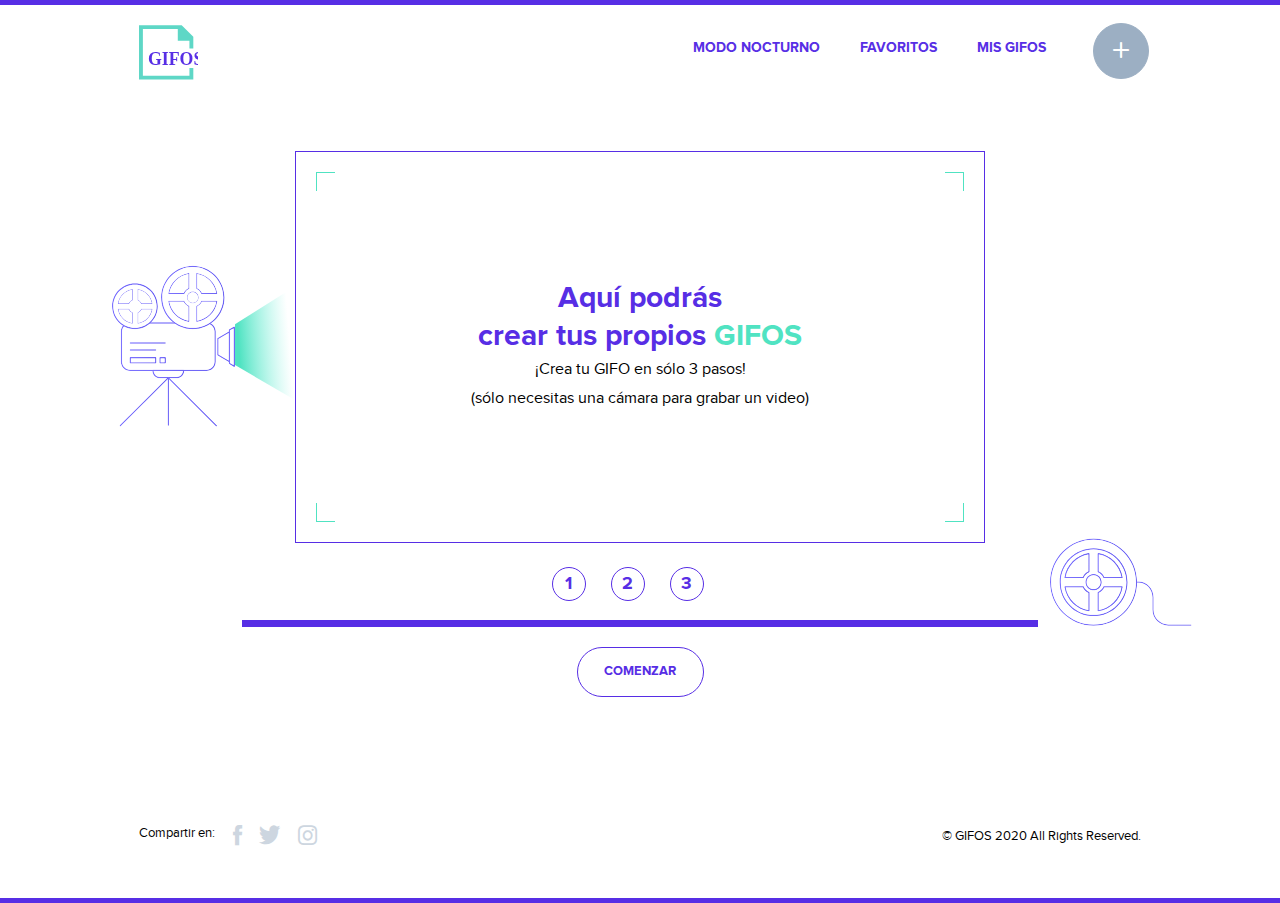
==== create_gifos.html @ 1aa97aee "Fixing create gifos button html, checking HTML Validator, fixing height in create gifos page" ====
<!DOCTYPE html>
<html lang="en">

<head>
    <meta charset="UTF-8">
    <meta name="viewport" content="width=device-width, initial-scale=1.0">
    <title>Create Gifos</title>
    <link rel="icon" sizes="32x32" href="./assets/logo-mobile.svg" type="image/svg+xml">
    <link rel="stylesheet" href="./styles/styles.css">
    <link rel="stylesheet" href="./assets/icomoon/style.css">
</head>

<body class="create-gifos">
    <header class="header">
        <nav class="navigation-bar">
            <input class="navigation-bar__checkbox-menu" type="checkbox" name="checkbox-menu" id="checkbox-menu">
            <i class="icon-burger"></i>
            <i class="icon-close"></i>
            <a class="home-link" href="index.html"><img class="navigation-bar__logo" src="./assets/logo-mobile.svg" alt="Logo página de GifOS"></a>
            <ul class="navigation-bar__menu">
                <li><a href="#" class="menu-item">Modo Nocturno</a></li>
                <li><a href="favorites.html" class="menu-item">Favoritos</a></li>
                <li><a href="my_gifs.html" class="menu-item">Mis GIFOS</a></li>
            </ul>
            <a class="navigation-bar__button current-page-create-gifos" href="./create_gifos.html"><i class="icon-button-crear-gifo"></i></a>
        </nav>
    </header>
    <main class="create-gifos_main">
        <section class="screen">
            <div class="screen-decoration deco1"></div>
            <div class="screen-decoration deco2"></div>
            <div class="screen-decoration deco3"></div>
            <div class="screen-decoration deco4"></div>
            <div class="create-gifos__wrapper">
                <div class="overlay hidden">
                    <div class="overlay-icon"><i class="icon-loader"></i></div>
                    <p class="overlay-info">Estamos subiendo tu gifo</p>
                    <div class="overlay__buttons-wrapper hidden">
                        <button class="card-button" type="button"><i class="icon-icon-download"></i></button>
                        <button class="card-button card-button__link" type="button"><i class="icon-icon-link"></i></button>
                    </div>
                </div>
                <video class="create-gifos__wrapper-image hidden" src="#"></video>
                <h1 class="create-gifos__wrapper-title">Aquí podrás<span class="line-break"></span>crear tus propios <span class="color-change">GIFOS</span></h1>
                <p class="create-gifos__wrapper-info">¡Crea tu GIFO en sólo 3 pasos!<span class="line-break"></span>(sólo necesitas una cámara para grabar un video)</p>
                <div class="camera-wrapper">
                    <img class="camera" src="./assets/camara.svg" alt="Camera image">
                    <img class="light" src="./assets/element-luz-camara.svg" alt="Camera light image">
                </div>
                <img class="film" src="./assets/pelicula.svg" alt="Film image">
            </div>
        </section>
        <div class="create-gifos-status">
            <div class="create-gifos-status__counter">
                <div class="counter first">1</div>
                <div class="counter second">2</div>
                <div class="counter third">3</div>
            </div>
            <p class="create-gifos-status__timming hidden">00:00:05</p>
            <button class="create-gifos-status__repeat-capture hidden" type="button">REPETIR CAPTURA</button>
            <button class="links-content__button start" type="button">COMENZAR</button>
            <button class="links-content__button record hidden" type="button">GRABAR</button>
            <button class="links-content__button finish hidden" type="button">FINALIZAR</button>
            <button class="links-content__button upload hidden" type="button">SUBIR GIFO</button>
        </div>
    </main>
    <footer class="footer">
        <div class="social-media">
            <p class="social-media__share">Compartir en:</p>
            <div class="social-media__icons">
                <a href="https://www.facebook.com/" target="_blank"><i class="icon-icon_facebook"></i></a>
                <a href="https://twitter.com/" target="_blank"><i class="icon-icon-twitter"></i></a>
                <a href="https://www.instagram.com/" target="_blank"><i class="icon-icon_instagram"></i></a>
            </div>
        </div>
        <p class="copy-rights">© GIFOS 2020 All Rights Reserved.</p>
    </footer>
    <script src="https://www.WebRTC-Experiment.com/RecordRTC.js"></script>
    <script src="./scripts/create_gifo.js"></script>
</body>

</html>
---- styles/styles.css ----
@charset "UTF-8";
html,
body,
div,
span,
applet,
object,
iframe,
h1,
h2,
h3,
h4,
h5,
h6,
p,
blockquote,
pre,
a,
abbr,
acronym,
address,
big,
cite,
code,
del,
dfn,
em,
img,
ins,
kbd,
q,
s,
samp,
small,
strike,
strong,
sub,
sup,
tt,
var,
b,
u,
i,
center,
dl,
dt,
dd,
ol,
ul,
li,
fieldset,
form,
label,
legend,
table,
caption,
tbody,
tfoot,
thead,
tr,
th,
td,
article,
aside,
canvas,
details,
embed,
figure,
figcaption,
footer,
header,
hgroup,
menu,
nav,
output,
ruby,
section,
summary,
time,
mark,
audio,
video,
button {
  margin: 0;
  padding: 0;
  border: 0;
  font-size: 100%;
  font: inherit;
  vertical-align: baseline;
}

@font-face {
  font-family: “ProximaNova-Bold”;
  src: url("../Fonts/FontsFree-Net-Proxima-Nova-Bold.otf");
}

@font-face {
  font-family: “ProximaNova-Regular”;
  src: url("../Fonts/FontsFree-Net-proxima_nova_reg-webfont.ttf");
}

@font-face {
  font-family: “Roboto-Black“;
  src: url("../Fonts/Roboto-Black.ttf");
}

:root {
  font-family: “ProximaNova-Regular”;
  color: #572EE5;
  scroll-behavior: smooth;
}

button {
  cursor: pointer;
}

.gifos-wrapper {
  display: -ms-grid;
  display: grid;
  margin: 0 5.6vw;
  padding-bottom: 78px;
  -webkit-column-gap: 21px;
          column-gap: 21px;
  row-gap: 25px;
  -ms-grid-columns: (2fr)[2];
      grid-template-columns: repeat(2, 2fr);
  -ms-grid-rows: (auto)[auto-fill];
      grid-template-rows: repeat(auto-fill, auto);
}

.gifos-container-card {
  -ms-flex-negative: 0;
      flex-shrink: 0;
  width: 41.6vw;
  height: 32vw;
}

.gifos-container-card__img {
  width: 100%;
  height: 100%;
}

.gifos-container-card__buttons, .gifos-container-card__info {
  display: none;
}

.trending-card {
  margin-left: 22px;
  width: 243px;
  height: 187px;
}

@media screen and (min-width: 768px) {
  .gifos-container-card {
    width: 27.86458vw;
    height: 22.13542vw;
  }
  .gifos-wrapper {
    -ms-grid-columns: (3fr)[3];
        grid-template-columns: repeat(3, 3fr);
  }
  .trending-card {
    margin-left: 22px;
    width: 260px;
    height: 200px;
  }
}

@media screen and (min-width: 1024px) {
  .gifos-wrapper {
    margin: 0 10.90278vw 0 10.83333vw;
    -webkit-column-gap: 29px;
            column-gap: 29px;
    row-gap: 30px;
    -ms-grid-columns: (4fr)[4];
        grid-template-columns: repeat(4, 4fr);
  }
  .gifos-container-card {
    position: relative;
    width: 18.05556vw;
    height: 13.88889vw;
  }
  .gifos-container-card__img,
  .gifos-container-card .overlay {
    width: 100%;
    height: 100%;
  }
  .gifos-container-card__buttons {
    display: -webkit-box;
    display: -ms-flexbox;
    display: flex;
    position: absolute;
    width: 117px;
    -webkit-box-pack: justify;
        -ms-flex-pack: justify;
            justify-content: space-between;
    top: 10px;
    right: 10px;
  }
  .gifos-container-card__info {
    display: -webkit-box;
    display: -ms-flexbox;
    display: flex;
    -webkit-box-orient: vertical;
    -webkit-box-direction: normal;
        -ms-flex-direction: column;
            flex-direction: column;
    position: absolute;
    height: 63px;
    bottom: 6px;
    left: 12px;
    text-align: left;
    color: white;
  }
  .overlay {
    position: absolute;
    top: 0;
    left: 0;
    background-color: rgba(87, 46, 229, 0.7);
    -webkit-transition: all 0.3s ease-in-out;
    transition: all 0.3s ease-in-out;
    z-index: -1;
  }
  .gifos-container-card:hover .overlay {
    z-index: 1;
  }
  .card-button {
    background-color: white;
    width: 32px;
    height: 32px;
    border-radius: 6px;
    opacity: 70%;
    font-size: 18px;
    outline: none;
  }
  .card-button:hover {
    opacity: 100%;
  }
  .card__user {
    font-size: 15px;
    line-height: 18px;
    margin-bottom: 5px;
  }
  .card__title {
    font-size: 16px;
    line-height: 20px;
    font-family: “ProximaNova-Bold”;
  }
  .fav-active {
    opacity: 100%;
  }
  .trending-card {
    margin: 0 1.94444vw 0 0;
    width: 24.79167vw;
    height: 19.09722vw;
  }
}

.links-content {
  display: -webkit-box;
  display: -ms-flexbox;
  display: flex;
  -webkit-box-orient: vertical;
  -webkit-box-direction: normal;
      -ms-flex-direction: column;
          flex-direction: column;
  -webkit-box-align: center;
      -ms-flex-align: center;
          align-items: center;
  margin-top: 5px;
}

.links-content__icon {
  font-size: 21px;
}

.links-content__title {
  font-size: 20px;
  line-height: 30px;
  font-family: “ProximaNova-Bold”;
  margin: 6px 0 46px;
}

.links-content__button {
  margin-bottom: 78px;
  width: 127px;
  height: 50px;
  border-radius: 25px;
  border: 1px solid #572EE5;
  background-color: white;
  color: #572EE5;
  outline: none;
  font-family: “ProximaNova-Bold”;
  font-size: 13px;
  line-height: 16px;
  position: relative;
}

.links-content__button:hover {
  background-color: #572EE5;
  color: white;
}

@media screen and (min-width: 768px) {
  .links-content {
    margin-top: 11px;
  }
  .links-content__title {
    font-size: 30px;
    line-height: 30px;
    font-family: “ProximaNova-Bold”;
    margin-bottom: 38px;
  }
}

.no-content {
  display: -webkit-box;
  display: -ms-flexbox;
  display: flex;
  -webkit-box-orient: vertical;
  -webkit-box-direction: normal;
      -ms-flex-direction: column;
          flex-direction: column;
  -webkit-box-align: center;
      -ms-flex-align: center;
          align-items: center;
  margin: 74px 0 141px;
}

.no-content__img {
  width: 150px;
  height: 150px;
}

.no-content__info {
  max-width: 427px;
  margin-top: 28px;
  text-align: center;
  color: #50E3C2;
  font-size: 25px;
  line-height: 25px;
  font-family: “ProximaNova-Bold”;
}

.no-content__info span:after {
  content: "";
}

:root {
  font-family: “ProximaNova-Regular”;
  color: #572EE5;
  scroll-behavior: smooth;
}

button {
  cursor: pointer;
}

.navigation-bar {
  position: relative;
  height: 95px;
  border-top: 5px solid #572EE5;
}

.navigation-bar__logo {
  width: 13.04vw;
  height: 13.04vw;
  position: absolute;
  left: 5.86667vw;
  top: 7.73333vw;
  z-index: 6;
}

.navigation-bar__button {
  display: none;
}

.navigation-bar__checkbox-menu {
  position: absolute;
  margin: 0;
  left: 88.26667vw;
  top: 11.73333vw;
  width: 5.86667vw;
  height: 4.8vw;
  cursor: pointer;
  -webkit-transform-origin: 0px 0px;
          transform-origin: 0px 0px;
  z-index: 2;
  opacity: 0;
}

.icon-burger,
.icon-close {
  position: relative;
  left: 89.06667vw;
  top: 12.53333vw;
  -webkit-transition: all 0.5s cubic-bezier(0.77, 0.2, 0.05, 1);
  transition: all 0.5s cubic-bezier(0.77, 0.2, 0.05, 1);
  font-size: 4vw;
}

.icon-close {
  display: none;
}

.navigation-bar__menu {
  position: absolute;
  top: 95px;
  width: 100vw;
  height: calc(100vh - 95px);
  list-style: none;
  background-color: #572EE5E6;
  -webkit-transform-origin: 100% 0%;
          transform-origin: 100% 0%;
  -webkit-transform: rotateY(90deg);
          transform: rotateY(90deg);
  -webkit-transition: all 0.5s cubic-bezier(0.77, 0.2, 0.05, 1);
  transition: all 0.5s cubic-bezier(0.77, 0.2, 0.05, 1);
  -webkit-box-sizing: border-box;
          box-sizing: border-box;
  padding-top: 30px;
  z-index: 5;
}

.menu-item {
  display: block;
  position: relative;
  text-align: center;
  text-decoration: none;
  margin-bottom: 25px;
  color: #FFFFFF;
  font-family: “ProximaNova-Bold”;
  font-size: 20px;
  line-height: 30px;
}

.menu-item::after {
  content: '';
  position: absolute;
  width: 41px;
  opacity: 50%;
  margin-top: 43px;
  margin-bottom: 11.9px;
  left: calc(50% - 20.5px);
  border-bottom: 0.1px solid white;
}

.navigation-bar__checkbox-menu:checked ~ .navigation-bar__menu {
  -webkit-transform: none;
          transform: none;
}

.navigation-bar__checkbox-menu:checked ~ .icon-burger {
  display: none;
}

.navigation-bar__checkbox-menu:checked ~ .icon-close {
  display: block;
}

@media screen and (min-width: 768px) {
  .header {
    min-height: 90px;
  }
  .navigation-bar {
    height: 90px;
    min-width: 100%;
  }
  .navigation-bar__logo {
    width: 59.1px;
    height: 59.1px;
    left: 10.83333vw;
    top: 18px;
  }
  .navigation-bar__button {
    display: inherit;
    width: 54px;
    height: 54px;
    background-color: white;
    border: 1px solid #572EE5;
    border-radius: 50%;
    position: absolute;
    text-decoration: none;
    top: 18px;
    left: 85.41667vw;
    color: #572EE5;
  }
  .navigation-bar__button:hover {
    background-color: #572EE5;
    color: white;
  }
  .navigation-bar .current-page-create-gifos {
    border: 1px solid #9CAFC3;
    background-color: #9CAFC3;
    color: white;
  }
  .icon-button-crear-gifo {
    position: relative;
    top: 18px;
    left: 35%;
    font-size: 16px;
  }
  .navigation-bar__checkbox-menu,
  .icon-burger {
    display: none;
  }
  .navigation-bar__menu {
    display: -webkit-box;
    display: -ms-flexbox;
    display: flex;
    -webkit-box-pack: end;
        -ms-flex-pack: end;
            justify-content: flex-end;
    top: inherit;
    height: 90px;
    right: 18.26389vw;
    background-color: inherit;
    -webkit-transform: initial;
            transform: initial;
    padding-top: 0;
  }
  .menu-item {
    font-size: 14px;
    line-height: 17px;
    margin: 35px 0 38px 3.125vw;
    color: #572EE5;
    text-transform: uppercase;
  }
  .current-page {
    color: #9CAFC3;
  }
}

.gifos-searcher {
  position: relative;
}

.gifos-searcher__title {
  margin: 2px 0 27px;
  width: 76.26667vw;
  max-width: 467px;
  position: relative;
  left: 50%;
  -webkit-transform: translateX(-50%);
          transform: translateX(-50%);
  font-family: “ProximaNova-Bold”;
  color: #572EE5;
  font-size: 30px;
  line-height: 36px;
  text-align: center;
}

.gifos-searcher__title span {
  color: #50E3C2;
}

.gifos-searcher__image {
  display: block;
  position: relative;
  left: 50%;
  -webkit-transform: translateX(-50%);
          transform: translateX(-50%);
  width: 72.8vw;
  max-width: 399px;
  height: auto;
}

.wrapper {
  position: relative;
  height: 50px;
}

.search-bar {
  width: 89.06667vw;
  max-width: 551px;
  min-height: 50px;
  border: #572EE5 solid 1px;
  border-radius: 27px;
  left: 50%;
  -webkit-transform: translateX(-50%);
          transform: translateX(-50%);
  position: relative;
}

.search-bar__input {
  position: absolute;
  left: 55px;
  top: 15px;
  width: 57.33333vw;
  max-width: 420px;
  border: 0;
  padding: 0;
  margin: 0px;
  outline: none;
  font-size: 16px;
  line-height: 20px;
  font-family: “ProximaNova-Regular”;
}

.search-bar__button {
  position: absolute;
  top: 15px;
  right: 20px;
  font-size: 20px;
  background-color: white;
  outline: none;
  color: #572EE5;
}

@media screen and (min-width: 768px) {
  .gifos-searcher__title {
    margin: 75px 0 25px;
    font-size: 40px;
    line-height: 50px;
    max-width: 600px;
  }
}

.active-search__suggestions-list {
  border-top: 1px solid #9CAFC3;
  position: relative;
  width: 76.26667vw;
  max-width: 503px;
  padding: 14px 0 8px;
  margin: 0 24px;
  -webkit-box-sizing: border-box;
          box-sizing: border-box;
  display: -webkit-box;
  display: -ms-flexbox;
  display: flex;
  -webkit-box-orient: vertical;
  -webkit-box-direction: normal;
      -ms-flex-direction: column;
          flex-direction: column;
  -webkit-box-pack: justify;
      -ms-flex-pack: justify;
          justify-content: space-between;
}

.active-search__suggestion {
  list-style: none;
  color: #9CAFC3;
  margin-bottom: 10px;
  font-size: 16px;
  line-height: 20px;
  cursor: pointer;
}

.active-search__suggestion .icon-icon-search {
  margin-right: 15px;
}

.active-search__search {
  color: #9CAFC3;
  left: 20px;
  right: auto;
}

.active-search__close {
  top: 18px;
  font-size: 14px;
}

.search-results__line {
  display: block;
  position: relative;
  -webkit-transform: translateX(-50%);
          transform: translateX(-50%);
  left: 50%;
  width: 41.86667vw;
  max-width: 338px;
  height: 1px;
  background-color: #9CAFC3;
}

.search-results__title {
  font-family: “ProximaNova-Bold”;
  color: #572EE5;
  font-size: 30px;
  line-height: 40px;
  margin: 40px 0;
  text-align: center;
}

.search-results__button {
  margin-bottom: 78px;
  width: 127px;
  height: 50px;
  border-radius: 25px;
  border: 1px solid #572EE5;
  background-color: white;
  color: #572EE5;
  outline: none;
  font-family: “ProximaNova-Bold”;
  font-size: 13px;
  line-height: 16px;
  position: relative;
  -webkit-transform: translateX(-50%);
          transform: translateX(-50%);
  left: 50%;
}

.search-results__button:hover {
  background-color: #572EE5;
  color: white;
}

@media screen and (min-width: 1024px) {
  .search-results__title {
    margin: 80px 0 60px;
    font-size: 40px;
    line-height: 30px;
  }
}

.search-without-results {
  display: -webkit-box;
  display: -ms-flexbox;
  display: flex;
  -webkit-box-orient: vertical;
  -webkit-box-direction: normal;
      -ms-flex-direction: column;
          flex-direction: column;
  -webkit-box-align: center;
      -ms-flex-align: center;
          align-items: center;
  margin: 62px 0 150px;
}

.search-without-results__img {
  width: 150px;
  height: 150px;
}

.search-without-results__info {
  margin-top: 28px;
  text-align: center;
  color: #50E3C2;
  font-size: 25px;
  line-height: 25px;
  font-family: “ProximaNova-Bold”;
}

.trending-topics {
  font-size: 18px;
  line-height: 25px;
  margin: 30px 0 48px;
  width: 56vw;
  min-width: 210px;
  position: relative;
  left: 50%;
  -webkit-transform: translateX(-50%);
          transform: translateX(-50%);
  text-align: center;
}

.trending-topics__title {
  font-family: “ProximaNova-Bold”;
}

.trending-topics__item {
  display: inline;
}

.trending-topics__item:nth-child(-n+4)::after {
  content: ", ";
}

.trending-topics__item a {
  text-decoration: none;
  color: #572EE5;
}

.trending-box {
  background-color: #F3F5F8;
  text-align: center;
}

.trending-box__title {
  font-size: 25px;
  line-height: 30px;
  font-family: “ProximaNova-Bold”;
  padding: 44px 0 9px;
}

.trending-box__info {
  color: black;
  font-size: 16px;
  line-height: 23px;
}

.trending-box__info span::after {
  content: '\A';
  white-space: pre;
}

.trending-box__button {
  display: none;
}

.gifos-carrousel {
  height: 187px;
  padding: 32px 0 82px;
  display: -webkit-box;
  display: -ms-flexbox;
  display: flex;
  overflow: scroll;
}

@media screen and (min-width: 768px) {
  .trending-box__info span::after {
    white-space: normal;
  }
}

@media screen and (min-width: 1024px) {
  .trending-topics {
    margin: 73px 0 102px;
  }
  .trending-box {
    position: relative;
  }
  .trending-box__title {
    font-size: 30px;
    line-height: 30px;
    padding: 65px 0 14px;
  }
  .trending-box__info {
    font-size: 18px;
    line-height: 22px;
  }
  .trending-box__button {
    display: inherit;
    position: absolute;
    top: 302px;
    background-color: #F3F5F8;
    border: #572EE5 solid 1px;
    width: 40px;
    height: 40px;
    font-size: 14px;
    color: #572EE5;
    outline: none;
  }
  .trending-box__button:hover {
    background-color: #572EE5;
    color: white;
  }
  .trending-box__button-left {
    left: 6.52778vw;
  }
  .trending-box__button-right {
    right: 6.38889vw;
  }
  .gifos-carrousel {
    height: 275px;
    padding: 52px 0 182px;
    width: 78.26389vw;
    margin: auto;
    -webkit-box-align: center;
        -ms-flex-align: center;
            align-items: center;
    overflow: hidden;
  }
}

.footer {
  border-bottom: 5px #572EE5 solid;
  color: black;
  display: -webkit-box;
  display: -ms-flexbox;
  display: flex;
  -webkit-box-orient: vertical;
  -webkit-box-direction: normal;
      -ms-flex-direction: column;
          flex-direction: column;
  -webkit-box-align: center;
      -ms-flex-align: center;
          align-items: center;
}

.social-media__share {
  font-size: 15px;
  line-height: 18px;
  margin: 47px 0 22px;
}

.social-media__icons {
  width: 85.42px;
  font-size: 20px;
  display: -webkit-box;
  display: -ms-flexbox;
  display: flex;
  -webkit-box-pack: justify;
      -ms-flex-pack: justify;
          justify-content: space-between;
}

.social-media__icons a {
  text-decoration: none;
  color: #cdd6e0;
}

.copy-rights {
  font-size: 14px;
  line-height: 20px;
  margin: 46px 0 23px;
}

@media screen and (min-width: 768px) {
  .footer {
    -webkit-box-orient: horizontal;
    -webkit-box-direction: normal;
        -ms-flex-direction: row;
            flex-direction: row;
    -webkit-box-pack: justify;
        -ms-flex-pack: justify;
            justify-content: space-between;
    padding: 49.5px 10.83333vw 50.4px;
  }
  .social-media {
    display: -webkit-box;
    display: -ms-flexbox;
    display: flex;
  }
  .social-media__share {
    font-size: 13px;
    line-height: 16px;
    margin: 0 18px 0 0;
  }
  .icon-icon_facebook:hover,
  .icon-icon-twitter:hover,
  .icon-icon_instagram:hover {
    color: #572EE5;
  }
  .copy-rights {
    font-size: 13px;
    line-height: 16px;
    margin: 0;
  }
}

.modal {
  position: fixed;
  top: 0;
  width: 100%;
  height: 100%;
  background-color: rgba(255, 255, 255, 0.9);
  display: -webkit-box;
  display: -ms-flexbox;
  display: flex;
  -webkit-box-pack: center;
      -ms-flex-pack: center;
          justify-content: center;
  -webkit-box-align: center;
      -ms-flex-align: center;
          align-items: center;
  z-index: 100;
}

.fullsize {
  display: -webkit-box;
  display: -ms-flexbox;
  display: flex;
  -webkit-box-orient: vertical;
  -webkit-box-direction: normal;
      -ms-flex-direction: column;
          flex-direction: column;
  -webkit-box-align: center;
      -ms-flex-align: center;
          align-items: center;
}

.fullsize-exit {
  font-size: 14px;
  width: 14px;
  background-color: rgba(255, 255, 255, 0.2);
  cursor: pointer;
  position: relative;
  left: 38.66667vw;
  outline: none;
}

.fullsize-gifo {
  width: 84.8vw;
  height: auto;
  padding: 69px 0 14px;
}

.fullsize-footer {
  display: -webkit-box;
  display: -ms-flexbox;
  display: flex;
  width: 84.8vw;
  -webkit-box-pack: justify;
      -ms-flex-pack: justify;
          justify-content: space-between;
}

.fullsize-info-wrap {
  display: -webkit-box;
  display: -ms-flexbox;
  display: flex;
  -webkit-box-orient: vertical;
  -webkit-box-direction: normal;
      -ms-flex-direction: column;
          flex-direction: column;
  -webkit-box-pack: justify;
      -ms-flex-pack: justify;
          justify-content: space-between;
  margin-right: 20px;
}

.fullsize-user {
  color: black;
  font-size: 15px;
  line-height: 18px;
}

.fullsize-title {
  color: black;
  font-family: “ProximaNova-Bold”;
  font-size: 16px;
  line-height: 20px;
}

.fullsize-btn-wrap {
  width: 93px;
  display: -webkit-box;
  display: -ms-flexbox;
  display: flex;
  -webkit-box-pack: justify;
      -ms-flex-pack: justify;
          justify-content: space-between;
}

.fullsize-button {
  background-color: rgba(255, 255, 255, 0.2);
  width: 36px;
  height: 36px;
  border: #9CAFC3 1px solid;
  border-radius: 6px;
  font-size: 18px;
  opacity: 70%;
  outline: none;
}

.fullsize-button:hover {
  opacity: 100%;
  background-color: white;
}

@media screen and (min-width: 768px) {
  .fullsize-exit {
    font-size: 15px;
    width: 15px;
    left: 31.25vw;
  }
  .fullsize-gifo {
    width: 65.10417vw;
  }
  .fullsize-footer {
    width: 100%;
  }
}

@media screen and (min-width: 1024px) {
  .fullsize-exit {
    left: 26.875vw;
  }
  .fullsize-gifo {
    width: 48.26389vw;
    height: 385px;
  }
}

.create-gifos {
  display: none;
}

@media screen and (min-width: 1024px) {
  .create-gifos {
    display: inherit;
  }
  .create-gifos_main {
    height: calc(100vh - 95px - 125px);
    display: -webkit-box;
    display: -ms-flexbox;
    display: flex;
    -webkit-box-orient: vertical;
    -webkit-box-direction: normal;
        -ms-flex-direction: column;
            flex-direction: column;
    -webkit-box-pack: center;
        -ms-flex-pack: center;
            justify-content: center;
    -webkit-box-align: center;
        -ms-flex-align: center;
            align-items: center;
    position: relative;
    min-height: 550px;
  }
  .screen {
    margin-top: 4px;
    width: 688px;
    min-height: 390px;
    border: 1px solid #572EE5;
    position: relative;
  }
  .screen-decoration {
    width: 1.38889vw;
    height: 1.38889vw;
    position: absolute;
  }
  .deco1 {
    border-top: solid #50E3C2 1px;
    border-left: solid #50E3C2 1px;
    left: 20px;
    top: 20px;
  }
  .deco2 {
    border-top: solid #50E3C2 1px;
    border-right: solid #50E3C2 1px;
    right: 20px;
    top: 20px;
  }
  .deco3 {
    border-bottom: solid #50E3C2 1px;
    border-left: solid #50E3C2 1px;
    left: 20px;
    bottom: 20px;
  }
  .deco4 {
    border-bottom: solid #50E3C2 1px;
    border-right: solid #50E3C2 1px;
    right: 20px;
    bottom: 20px;
  }
  .create-gifos__wrapper {
    display: -webkit-box;
    display: -ms-flexbox;
    display: flex;
    -webkit-box-orient: vertical;
    -webkit-box-direction: normal;
        -ms-flex-direction: column;
            flex-direction: column;
    -webkit-box-align: center;
        -ms-flex-align: center;
            align-items: center;
    -webkit-box-pack: center;
        -ms-flex-pack: center;
            justify-content: center;
    position: relative;
    top: 34px;
    left: 50%;
    -webkit-transform: translateX(-50%);
            transform: translateX(-50%);
    text-align: center;
    width: 480px;
    min-height: 320px;
  }
  .create-gifos__wrapper-image {
    position: absolute;
    width: 100%;
    height: 100%;
    top: 0;
    left: 0;
  }
  .create-gifos__wrapper-title {
    font-family: “ProximaNova-Bold”;
    font-size: 30px;
    line-height: 38px;
  }
  .create-gifos__wrapper-info {
    font-size: 16px;
    line-height: 29px;
    color: black;
  }
  .create-gifos-status {
    display: -webkit-box;
    display: -ms-flexbox;
    display: flex;
    -webkit-box-orient: vertical;
    -webkit-box-direction: normal;
        -ms-flex-direction: column;
            flex-direction: column;
    -webkit-box-align: center;
        -ms-flex-align: center;
            align-items: center;
    -webkit-box-pack: center;
        -ms-flex-pack: center;
            justify-content: center;
    position: relative;
  }
  .create-gifos-status__counter {
    width: 796px;
    display: -webkit-box;
    display: -ms-flexbox;
    display: flex;
    -webkit-box-orient: horizontal;
    -webkit-box-direction: normal;
        -ms-flex-direction: row;
            flex-direction: row;
    -webkit-box-align: center;
        -ms-flex-align: center;
            align-items: center;
    -webkit-box-pack: center;
        -ms-flex-pack: center;
            justify-content: center;
    padding: 24px 0 19px;
    border-bottom: solid 7px #572EE5;
    margin-bottom: 20px;
  }
  .create-gifos-status__timming, .create-gifos-status__repeat-capture {
    font-family: “ProximaNova-Bold”;
    font-size: 15px;
    line-height: 22px;
    position: absolute;
    top: 29px;
    right: 7%;
  }
  .create-gifos-status__repeat-capture {
    font-size: 14px;
    line-height: 17px;
    background-color: white;
    color: #572EE5;
    border-bottom: 1.5px solid #50E3C2;
    outline: none;
  }
  .counter {
    display: -webkit-box;
    display: -ms-flexbox;
    display: flex;
    width: 32px;
    height: 32px;
    -webkit-box-pack: center;
        -ms-flex-pack: center;
            justify-content: center;
    -webkit-box-align: center;
        -ms-flex-align: center;
            align-items: center;
    font-family: “ProximaNova-Bold”;
    font-size: 18px;
    line-height: 22px;
    border: 1px solid #572EE5;
    border-radius: 50%;
    margin-right: 25px;
  }
  .counter:last-child {
    margin-left: 0;
  }
  .links-content__button {
    margin-bottom: 26px;
  }
  .line-break::before {
    content: '\A';
    white-space: pre;
  }
  .color-change {
    color: #50E3C2;
  }
  .overlay {
    width: 100%;
    height: 100%;
    display: -webkit-box;
    display: -ms-flexbox;
    display: flex;
    -webkit-box-align: center;
        -ms-flex-align: center;
            align-items: center;
    -webkit-box-pack: center;
        -ms-flex-pack: center;
            justify-content: center;
    -webkit-box-orient: vertical;
    -webkit-box-direction: normal;
        -ms-flex-direction: column;
            flex-direction: column;
  }
  .overlay-info {
    position: relative;
    top: 10px;
    font-family: “ProximaNova-Bold”;
    color: white;
    font-size: 16px;
    line-height: 20px;
  }
  .overlay__buttons-wrapper {
    display: -webkit-box;
    display: -ms-flexbox;
    display: flex;
    width: 74px;
    -webkit-box-pack: justify;
        -ms-flex-pack: justify;
            justify-content: space-between;
    position: absolute;
    top: 11px;
    right: 12px;
  }
  .card-button__link {
    font-size: 10px;
  }
  .camera-wrapper,
  .film {
    position: absolute;
  }
  .camera-wrapper {
    display: -webkit-box;
    display: -ms-flexbox;
    display: flex;
    -webkit-box-align: center;
        -ms-flex-align: center;
            align-items: center;
    -webkit-box-pack: center;
        -ms-flex-pack: center;
            justify-content: center;
    left: -60%;
  }
  .film {
    right: -65%;
    top: 110%;
  }
  .counter-process {
    background-color: #572EE5;
    color: white;
  }
}

.hidden {
  display: none;
}
/*# sourceMappingURL=styles.css.map */
---- assets/icomoon/style.css ----
@font-face {
    font-family: 'icomoon';
    src: url('fonts/icomoon.eot?eiufk7');
    src: url('fonts/icomoon.eot?eiufk7#iefix') format('embedded-opentype'), url('fonts/icomoon.ttf?eiufk7') format('truetype'), url('fonts/icomoon.woff?eiufk7') format('woff'), url('fonts/icomoon.svg?eiufk7#icomoon') format('svg');
    font-weight: normal;
    font-style: normal;
    font-display: block;
}

[class^="icon-"],
[class*=" icon-"] {
    /* use !important to prevent issues with browser extensions that change fonts */
    font-family: 'icomoon' !important;
    speak: never;
    font-style: normal;
    font-weight: normal;
    font-variant: normal;
    text-transform: none;
    line-height: 1;
    /* Better Font Rendering =========== */
    -webkit-font-smoothing: antialiased;
    -moz-osx-font-smoothing: grayscale;
}

.icon-icon_facebook:before {
    content: "\e900";
    /* color: #cdd6e0; */
}

.icon-icon_instagram:before {
    content: "\e901";
    /* color: #cdd6e0; */
}

.icon-icon_trash:before {
    content: "\e902";
    color: #572ee5;
}

.icon-icon-busqueda-sin-resultado .path1:before {
    content: "\e903";
    color: rgb(243, 245, 248);
}

.icon-icon-busqueda-sin-resultado .path2:before {
    content: "\e904";
    margin-left: -1em;
    color: rgb(80, 227, 194);
}

.icon-icon-busqueda-sin-resultado .path3:before {
    content: "\e905";
    margin-left: -1em;
    color: rgb(80, 227, 194);
}

.icon-icon-busqueda-sin-resultado .path4:before {
    content: "\e906";
    margin-left: -1em;
    color: rgb(80, 227, 194);
}

.icon-icon-busqueda-sin-resultado .path5:before {
    content: "\e907";
    margin-left: -1em;
    color: rgb(80, 227, 194);
}

.icon-icon-busqueda-sin-resultado .path6:before {
    content: "\e908";
    margin-left: -1em;
    color: rgb(80, 227, 194);
}

.icon-icon-busqueda-sin-resultado .path7:before {
    content: "\e909";
    margin-left: -1em;
    color: rgb(80, 227, 194);
}

.icon-icon-busqueda-sin-resultado .path8:before {
    content: "\e90a";
    margin-left: -1em;
    color: rgb(80, 227, 194);
}

.icon-icon-busqueda-sin-resultado .path9:before {
    content: "\e90b";
    margin-left: -1em;
    color: rgb(80, 227, 194);
}

.icon-icon-busqueda-sin-resultado .path10:before {
    content: "\e90c";
    margin-left: -1em;
    color: rgb(80, 227, 194);
}

.icon-icon-busqueda-sin-resultado .path11:before {
    content: "\e90d";
    margin-left: -1em;
    color: rgb(80, 227, 194);
}

.icon-icon-busqueda-sin-resultado .path12:before {
    content: "\e90e";
    margin-left: -1em;
    color: rgb(80, 227, 194);
}

.icon-icon-busqueda-sin-resultado .path13:before {
    content: "\e90f";
    margin-left: -1em;
    color: rgb(80, 227, 194);
}

.icon-icon-busqueda-sin-resultado .path14:before {
    content: "\e910";
    margin-left: -1em;
    color: rgb(80, 227, 194);
}

.icon-icon-busqueda-sin-resultado .path15:before {
    content: "\e911";
    margin-left: -1em;
    color: rgb(80, 227, 194);
}

.icon-icon-busqueda-sin-resultado .path16:before {
    content: "\e912";
    margin-left: -1em;
    color: rgb(80, 227, 194);
}

.icon-icon-busqueda-sin-resultado .path17:before {
    content: "\e913";
    margin-left: -1em;
    color: rgb(80, 227, 194);
}

.icon-icon-busqueda-sin-resultado .path18:before {
    content: "\e914";
    margin-left: -1em;
    color: rgb(243, 245, 248);
}

.icon-icon-busqueda-sin-resultado .path19:before {
    content: "\e915";
    margin-left: -1em;
    color: rgb(80, 227, 194);
}

.icon-icon-busqueda-sin-resultado .path20:before {
    content: "\e916";
    margin-left: -1em;
    color: rgb(80, 227, 194);
}

.icon-icon-busqueda-sin-resultado .path21:before {
    content: "\e917";
    margin-left: -1em;
    color: rgb(80, 227, 194);
}

.icon-icon-busqueda-sin-resultado .path22:before {
    content: "\e918";
    margin-left: -1em;
    color: rgb(80, 227, 194);
}

.icon-icon-download:before {
    content: "\e919";
    color: #572ee5;
}

.icon-icon-fav-active:before {
    content: "\e91a";
    color: #572ee5;
}

.icon-icon-fav-hover:before {
    content: "\e91b";
    color: #572ee5;
}

.icon-icon-favoritos:before {
    content: "\e91c";
    color: #50e3c2;
}

.icon-icon-link:before {
    content: "\e91d";
    color: #572ee5;
}

.icon-icon-max:before {
    content: "\e91e";
    color: #572ee5;
}

.icon-icon-mis-gifos-sin-contenido .path1:before {
    content: "\e91f";
    color: rgb(243, 245, 248);
}

.icon-icon-mis-gifos-sin-contenido .path2:before {
    content: "\e920";
    margin-left: -1em;
    color: rgb(80, 227, 194);
}

.icon-icon-mis-gifos:before {
    content: "\e921";
    color: #50e3c2;
}

.icon-icon-search-mod-noc .path1:before {
    content: "\e922";
    color: rgb(0, 0, 0);
}

.icon-icon-search-mod-noc .path2:before {
    content: "\e923";
    margin-left: -1em;
    color: rgb(255, 255, 255);
}

.icon-icon-search:before {
    content: "\e924";
    /* color: #572ee5; */
}

.icon-icon-twitter:before {
    content: "\e925";
    /* color: #cdd6e0; */
}

.icon-loader:before {
    content: "\e926";
    color: #50e3c2;
}

.icon-check:before {
    content: "\e927";
    color: #50e3c2;
}

.icon-close:before {
    content: "\e928";
    color: #4a1ee3;
}

.icon-burger:before {
    content: "\e929";
    color: #572ee5;
}

.icon-button-close:before {
    content: "\e92a";
    color: #572ee5;
}

.icon-button-crear-gifo:before {
    content: "\e92b";
    /* color: #572ee5; */
}

.icon-button-left:before {
    content: "\e92c";
    /* color: #572ee5; */
}

.icon-button-right:before {
    content: "\e92d";
    /* color: #572ee5; */
}
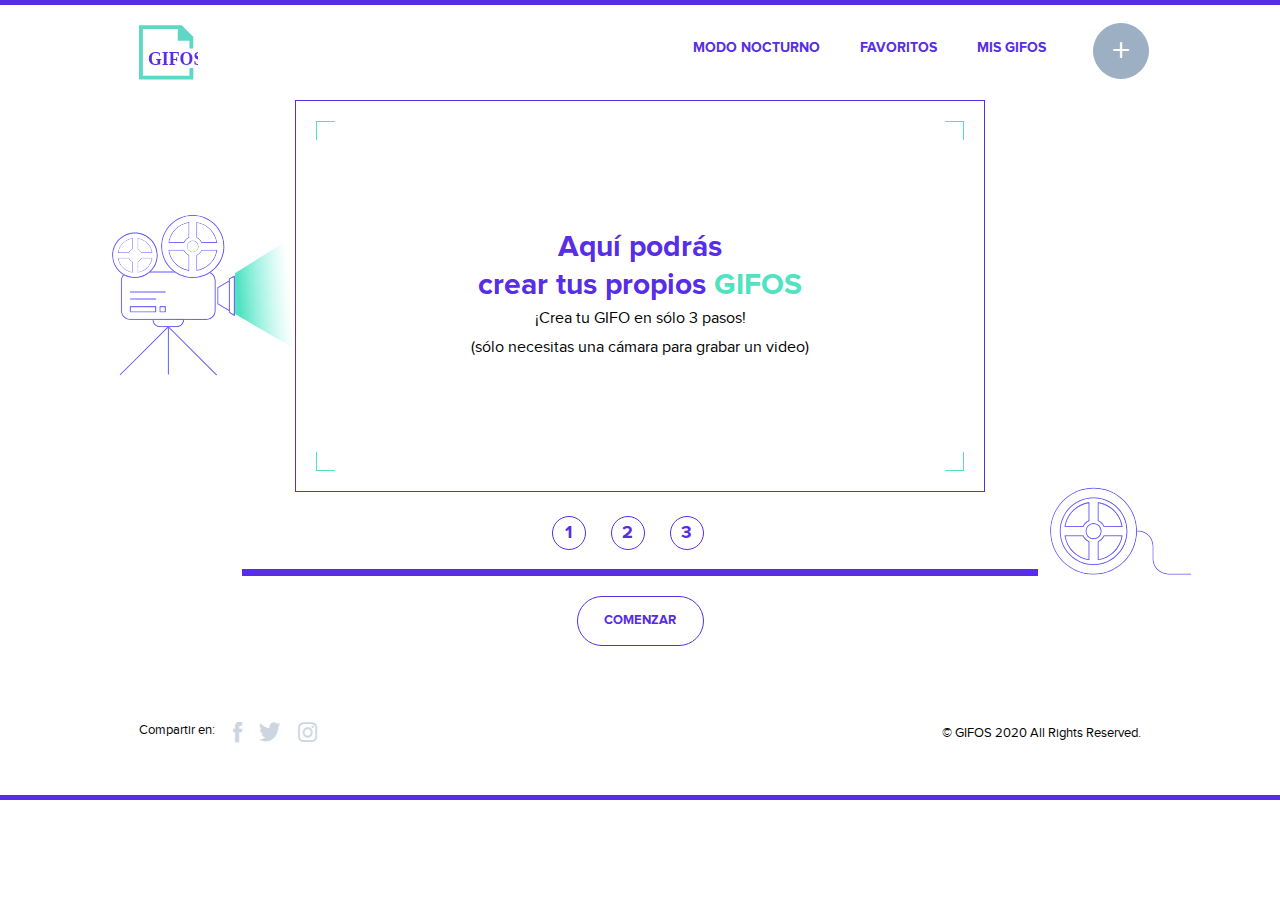
==== commit c488b6f4: "Fixing dark mode transition time, fixing height in create gifos page" ====
--- a/create_gifos.html
+++ b/create_gifos.html
@@ -18,7 +18,8 @@
             <i class="icon-close"></i>
             <a class="home-link" href="index.html"><img class="navigation-bar__logo" src="./assets/logo-mobile.svg" alt="Logo página de GifOS"></a>
             <ul class="navigation-bar__menu">
-                <li><a href="#" class="menu-item">Modo Nocturno</a></li>
+                <li><a href="#" class="menu-item dark-mode">Modo Nocturno</a></li>
+                <li><a href="#" class="menu-item day-mode hidden">Modo Diurno</a></li>
                 <li><a href="favorites.html" class="menu-item">Favoritos</a></li>
                 <li><a href="my_gifs.html" class="menu-item">Mis GIFOS</a></li>
             </ul>
@@ -32,11 +33,13 @@
             <div class="screen-decoration deco3"></div>
             <div class="screen-decoration deco4"></div>
             <div class="create-gifos__wrapper">
-                <div class="overlay hidden">
-                    <div class="overlay-icon"><i class="icon-loader"></i></div>
-                    <p class="overlay-info">Estamos subiendo tu gifo</p>
-                    <div class="overlay__buttons-wrapper hidden">
-                        <button class="card-button" type="button"><i class="icon-icon-download"></i></button>
+                <div class="overlay overlay_create-gifos hidden">
+                    <div class="overlay-icon uploading"><i class="icon-loader"></i></div>
+                    <p class="overlay-info uploading">Estamos subiendo tu gifo</p>
+                    <div class="overlay-icon uploaded hidden"><i class="icon-check"></i></div>
+                    <p class="overlay-info uploaded uploaded hidden">GIFO subido con éxito</p>
+                    <div class="overlay__buttons-wrapper uploaded hidden">
+                        <button class="card-button card-button__download" type="button"><i class="icon-icon-download"></i></button>
                         <button class="card-button card-button__link" type="button"><i class="icon-icon-link"></i></button>
                     </div>
                 </div>
@@ -56,7 +59,7 @@
                 <div class="counter second">2</div>
                 <div class="counter third">3</div>
             </div>
-            <p class="create-gifos-status__timming hidden">00:00:05</p>
+            <p class="create-gifos-status__timming hidden">00:00</p>
             <button class="create-gifos-status__repeat-capture hidden" type="button">REPETIR CAPTURA</button>
             <button class="links-content__button start" type="button">COMENZAR</button>
             <button class="links-content__button record hidden" type="button">GRABAR</button>
@@ -75,8 +78,9 @@
         </div>
         <p class="copy-rights">© GIFOS 2020 All Rights Reserved.</p>
     </footer>
+    <script type="module" src="./scripts/dark_mode.js"></script>
     <script src="https://www.WebRTC-Experiment.com/RecordRTC.js"></script>
-    <script src="./scripts/create_gifo.js"></script>
+    <script type="module" src="./scripts/create_gifo.js"></script>
 </body>
 
 </html>--- a/styles/styles.css
+++ b/styles/styles.css
@@ -414,8 +414,8 @@
           transform-origin: 100% 0%;
   -webkit-transform: rotateY(90deg);
           transform: rotateY(90deg);
-  -webkit-transition: all 0.5s cubic-bezier(0.77, 0.2, 0.05, 1);
-  transition: all 0.5s cubic-bezier(0.77, 0.2, 0.05, 1);
+  -webkit-transition: all 0.3s cubic-bezier(0.77, 0.2, 0.05, 1);
+  transition: all 0.3s cubic-bezier(0.77, 0.2, 0.05, 1);
   -webkit-box-sizing: border-box;
           box-sizing: border-box;
   padding-top: 30px;
@@ -472,23 +472,6 @@
     left: 10.83333vw;
     top: 18px;
   }
-  .navigation-bar__button {
-    display: inherit;
-    width: 54px;
-    height: 54px;
-    background-color: white;
-    border: 1px solid #572EE5;
-    border-radius: 50%;
-    position: absolute;
-    text-decoration: none;
-    top: 18px;
-    left: 85.41667vw;
-    color: #572EE5;
-  }
-  .navigation-bar__button:hover {
-    background-color: #572EE5;
-    color: white;
-  }
   .navigation-bar .current-page-create-gifos {
     border: 1px solid #9CAFC3;
     background-color: #9CAFC3;
@@ -501,10 +484,13 @@
     font-size: 16px;
   }
   .navigation-bar__checkbox-menu,
-  .icon-burger {
+  .icon-burger,
+  .icon-close {
     display: none;
   }
   .navigation-bar__menu {
+    -webkit-transition: all 0.1s cubic-bezier(0.77, 0.2, 0.05, 1);
+    transition: all 0.1s cubic-bezier(0.77, 0.2, 0.05, 1);
     display: -webkit-box;
     display: -ms-flexbox;
     display: flex;
@@ -526,8 +512,34 @@
     color: #572EE5;
     text-transform: uppercase;
   }
+  .menu-item::after {
+    display: none;
+  }
+  .menu-item:hover {
+    border-bottom: 2px #50E3C2 solid;
+  }
   .current-page {
     color: #9CAFC3;
+  }
+}
+
+@media screen and (min-width: 1024px) {
+  .navigation-bar__button {
+    display: inherit;
+    width: 54px;
+    height: 54px;
+    background-color: white;
+    border: 1px solid #572EE5;
+    border-radius: 50%;
+    position: absolute;
+    text-decoration: none;
+    top: 18px;
+    left: 85.41667vw;
+    color: #572EE5;
+  }
+  .navigation-bar__button:hover {
+    background-color: #572EE5;
+    color: white;
   }
 }
 
@@ -1082,10 +1094,10 @@
     display: inherit;
   }
   .create-gifos_main {
-    height: calc(100vh - 95px - 125px);
     display: -webkit-box;
     display: -ms-flexbox;
     display: flex;
+    margin-top: 5px;
     -webkit-box-orient: vertical;
     -webkit-box-direction: normal;
         -ms-flex-direction: column;
@@ -1097,10 +1109,8 @@
         -ms-flex-align: center;
             align-items: center;
     position: relative;
-    min-height: 550px;
   }
   .screen {
-    margin-top: 4px;
     width: 688px;
     min-height: 390px;
     border: 1px solid #572EE5;
@@ -1275,6 +1285,9 @@
         -ms-flex-direction: column;
             flex-direction: column;
   }
+  .overlay_create-gifos {
+    z-index: 5;
+  }
   .overlay-info {
     position: relative;
     top: 10px;
@@ -1324,6 +1337,123 @@
   }
 }
 
+body {
+  -webkit-transition: all 0.1s cubic-bezier(0.77, 0.2, 0.05, 1);
+  transition: all 0.1s cubic-bezier(0.77, 0.2, 0.05, 1);
+}
+
+body.dark {
+  background-color: #37383C;
+}
+
+body.dark .search-icon,
+body.dark .active-search__close,
+body.dark .icon-burger,
+body.dark .icon-close,
+body.dark .search-bar__input {
+  background-color: #37383C;
+  color: white;
+}
+
+body.dark .navigation-bar {
+  border-color: black;
+}
+
+body.dark .navigation-bar__menu {
+  background-color: black;
+}
+
+body.dark .gifos-searcher__title,
+body.dark .trending-topics__title,
+body.dark .trending-topics__list,
+body.dark .trending-topics__list a,
+body.dark .search-results__title,
+body.dark .trending-box__info,
+body.dark .search-bar__input,
+body.dark .links-content__title {
+  color: white;
+}
+
+body.dark .search-bar {
+  border-color: white;
+}
+
+body.dark .trending-box {
+  background-color: #222326;
+  color: white;
+}
+
+body.dark .footer {
+  color: white;
+  border-color: black;
+}
+
+body.dark .search-results__button,
+body.dark .navigation-bar__button,
+body.dark .trending-box__button,
+body.dark .links-content__button {
+  border: white solid 1px;
+  color: white;
+  background-color: #37383C;
+}
+
+body.dark .search-results__button:hover,
+body.dark .navigation-bar__button:hover,
+body.dark .trending-box__button:hover,
+body.dark .links-content__button:hover {
+  border: none;
+  color: black;
+  background-color: white;
+}
+
+@media screen and (min-width: 768px) {
+  body.dark .navigation-bar__menu {
+    background-color: #37383C;
+  }
+  body.dark .menu-item {
+    color: white;
+  }
+  body.dark .current-page {
+    color: #9CAFC3;
+  }
+  body.dark .icon-icon_facebook,
+  body.dark .icon-icon-twitter,
+  body.dark .icon-icon_instagram {
+    color: #CDD6E0;
+  }
+  body.dark .icon-icon_facebook:hover,
+  body.dark .icon-icon-twitter:hover,
+  body.dark .icon-icon_instagram:hover {
+    color: white;
+  }
+}
+
+@media screen and (min-width: 1024px) {
+  body.dark .current-page-create-gifos,
+  body.dark .create-gifos__wrapper-info,
+  body.dark .create-gifos-status__timming,
+  body.dark .create-gifos-status__repeat-capture,
+  body.dark .screen {
+    color: white;
+  }
+  body.dark .screen,
+  body.dark .create-gifos-status__counter {
+    border-color: white;
+  }
+  body.dark .create-gifos-status__repeat-capture {
+    background-color: #37383C;
+    color: white;
+  }
+  body.dark .counter {
+    border-color: white;
+    color: white;
+  }
+  body.dark .counter-process {
+    background-color: white;
+    color: black;
+  }
+}
+
 .hidden {
   display: none;
 }
--- a/assets/icomoon/style.css
+++ b/assets/icomoon/style.css
@@ -247,17 +247,17 @@
 
 .icon-close:before {
     content: "\e928";
-    color: #4a1ee3;
+    /* color: #4a1ee3; */
 }
 
 .icon-burger:before {
     content: "\e929";
-    color: #572ee5;
+    /* color: #572ee5; */
 }
 
 .icon-button-close:before {
     content: "\e92a";
-    color: #572ee5;
+    /* color: #572ee5; */
 }
 
 .icon-button-crear-gifo:before {
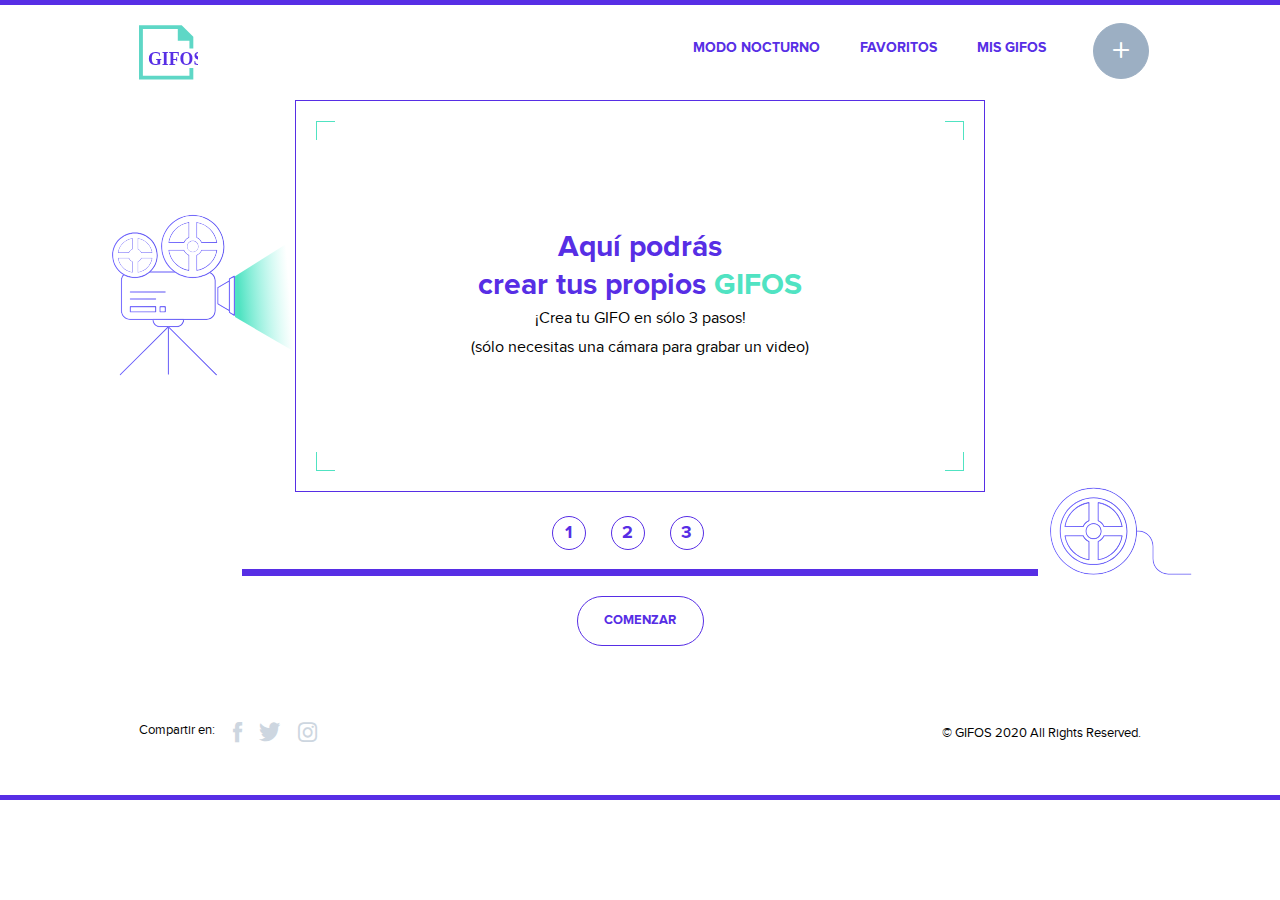
==== commit fc8f8d4a: "Fixing bugs in trending carrousel my gifs page, UI bugs and modal in main page" ====
--- a/create_gifos.html
+++ b/create_gifos.html
@@ -35,7 +35,7 @@
             <div class="create-gifos__wrapper">
                 <div class="overlay overlay_create-gifos hidden">
                     <div class="overlay-icon uploading"><i class="icon-loader"></i></div>
-                    <p class="overlay-info uploading">Estamos subiendo tu gifo</p>
+                    <p class="overlay-info uploading">Estamos subiendo tu gifo...</p>
                     <div class="overlay-icon uploaded hidden"><i class="icon-check"></i></div>
                     <p class="overlay-info uploaded uploaded hidden">GIFO subido con éxito</p>
                     <div class="overlay__buttons-wrapper uploaded hidden">
--- a/styles/styles.css
+++ b/styles/styles.css
@@ -135,7 +135,8 @@
   height: 32vw;
 }
 
-.gifos-container-card__img {
+.gifos-container-card__img,
+.gifos-container-card .my-gifos__gifos-container-card__img {
   width: 100%;
   height: 100%;
 }
@@ -181,6 +182,7 @@
     height: 13.88889vw;
   }
   .gifos-container-card__img,
+  .gifos-container-card .my-gifos__gifos-container-card__img,
   .gifos-container-card .overlay {
     width: 100%;
     height: 100%;
@@ -224,7 +226,8 @@
   .gifos-container-card:hover .overlay {
     z-index: 1;
   }
-  .card-button {
+  .card-button,
+  .my-gifos__card-button {
     background-color: white;
     width: 32px;
     height: 32px;
@@ -233,7 +236,8 @@
     font-size: 18px;
     outline: none;
   }
-  .card-button:hover {
+  .card-button:hover,
+  .my-gifos__card-button:hover {
     opacity: 100%;
   }
   .card__user {
@@ -455,7 +459,7 @@
 }
 
 .navigation-bar__checkbox-menu:checked ~ .icon-close {
-  display: block;
+  display: initial;
 }
 
 @media screen and (min-width: 768px) {
@@ -484,8 +488,10 @@
     font-size: 16px;
   }
   .navigation-bar__checkbox-menu,
-  .icon-burger,
-  .icon-close {
+  .icon-burger {
+    display: none;
+  }
+  .navigation-bar__checkbox-menu:checked ~ .icon-close {
     display: none;
   }
   .navigation-bar__menu {
@@ -844,7 +850,9 @@
   .trending-box__button {
     display: inherit;
     position: absolute;
-    top: 302px;
+    top: 50%;
+    -webkit-transform: translateY(-50%);
+            transform: translateY(-50%);
     background-color: #F3F5F8;
     border: #572EE5 solid 1px;
     width: 40px;
@@ -864,7 +872,7 @@
     right: 6.38889vw;
   }
   .gifos-carrousel {
-    height: 275px;
+    height: 19.09722vw;
     padding: 52px 0 182px;
     width: 78.26389vw;
     margin: auto;
@@ -951,7 +959,8 @@
   }
 }
 
-.modal {
+.modal,
+.my-gifs__modal {
   position: fixed;
   top: 0;
   width: 100%;
@@ -982,17 +991,20 @@
           align-items: center;
 }
 
-.fullsize-exit {
+.fullsize-exit,
+.fullsize .my-gifos__fullsize-exit {
   font-size: 14px;
   width: 14px;
   background-color: rgba(255, 255, 255, 0.2);
+  color: #572EE5;
   cursor: pointer;
   position: relative;
   left: 38.66667vw;
   outline: none;
 }
 
-.fullsize-gifo {
+.fullsize-gifo,
+.fullsize .my-gifos__fullsize-gifo {
   width: 84.8vw;
   height: auto;
   padding: 69px 0 14px;
@@ -1022,20 +1034,23 @@
   margin-right: 20px;
 }
 
-.fullsize-user {
+.fullsize-user,
+.fullsize .my-gifos__fullsize-user {
   color: black;
   font-size: 15px;
   line-height: 18px;
 }
 
-.fullsize-title {
+.fullsize-title,
+.fullsize .my-gifos__fullsize-title {
   color: black;
   font-family: “ProximaNova-Bold”;
   font-size: 16px;
   line-height: 20px;
 }
 
-.fullsize-btn-wrap {
+.fullsize-btn-wrap,
+.fullsize .my-gifos__fullsize-btn-wrap {
   width: 93px;
   display: -webkit-box;
   display: -ms-flexbox;
@@ -1045,7 +1060,8 @@
           justify-content: space-between;
 }
 
-.fullsize-button {
+.fullsize-button,
+.fullsize .my-gifs__fullsize-button {
   background-color: rgba(255, 255, 255, 0.2);
   width: 36px;
   height: 36px;
@@ -1056,18 +1072,21 @@
   outline: none;
 }
 
-.fullsize-button:hover {
+.fullsize-button:hover,
+.fullsize .my-gifs__fullsize-button:hover {
   opacity: 100%;
   background-color: white;
 }
 
 @media screen and (min-width: 768px) {
-  .fullsize-exit {
+  .fullsize-exit,
+  .fullsize .my-gifos__fullsize-exit {
     font-size: 15px;
     width: 15px;
     left: 31.25vw;
   }
-  .fullsize-gifo {
+  .fullsize-gifo,
+  .fullsize .my-gifos__fullsize-gifo {
     width: 65.10417vw;
   }
   .fullsize-footer {
@@ -1076,10 +1095,12 @@
 }
 
 @media screen and (min-width: 1024px) {
-  .fullsize-exit {
+  .fullsize-exit,
+  .fullsize .my-gifos__fullsize-exit {
     left: 26.875vw;
   }
-  .fullsize-gifo {
+  .fullsize-gifo,
+  .fullsize .my-gifos__fullsize-gifo {
     width: 48.26389vw;
     height: 385px;
   }
@@ -1327,6 +1348,9 @@
             justify-content: center;
     left: -60%;
   }
+  .light {
+    margin-top: 5px;
+  }
   .film {
     right: -65%;
     top: 110%;
